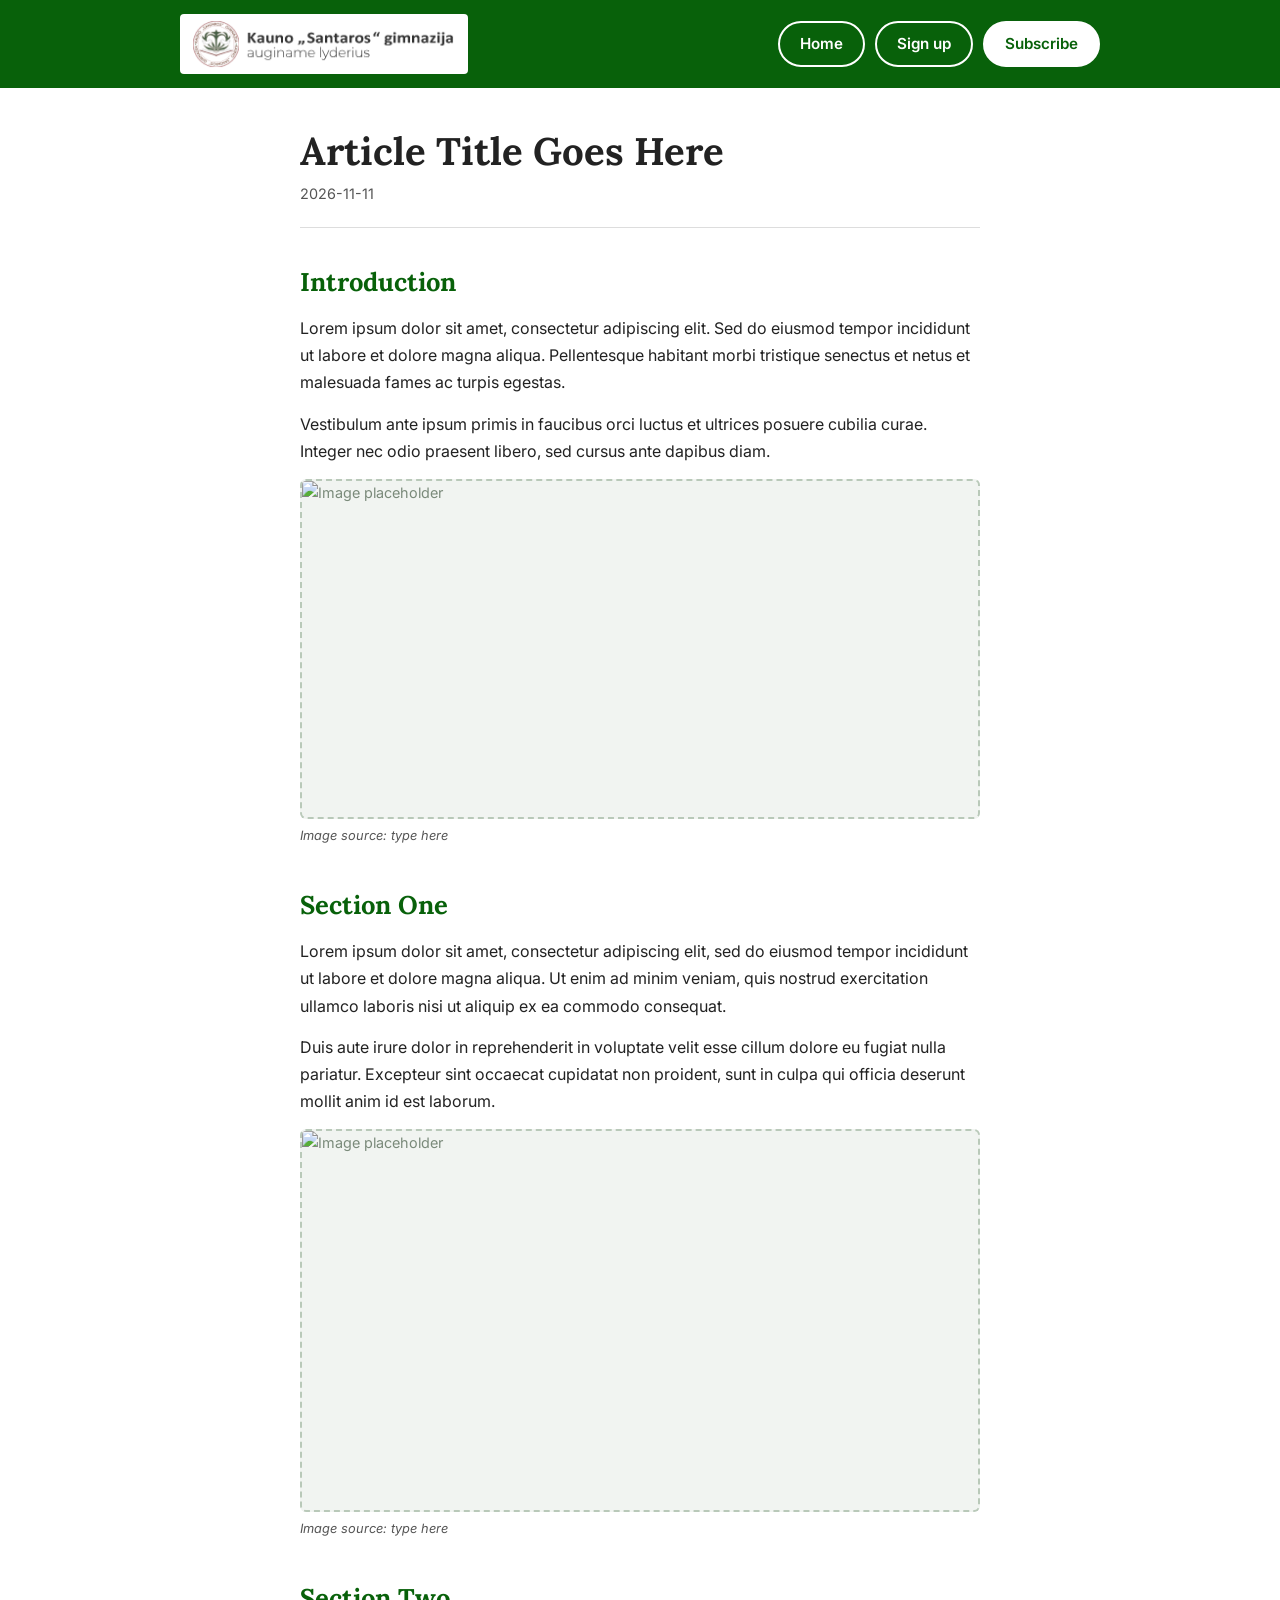
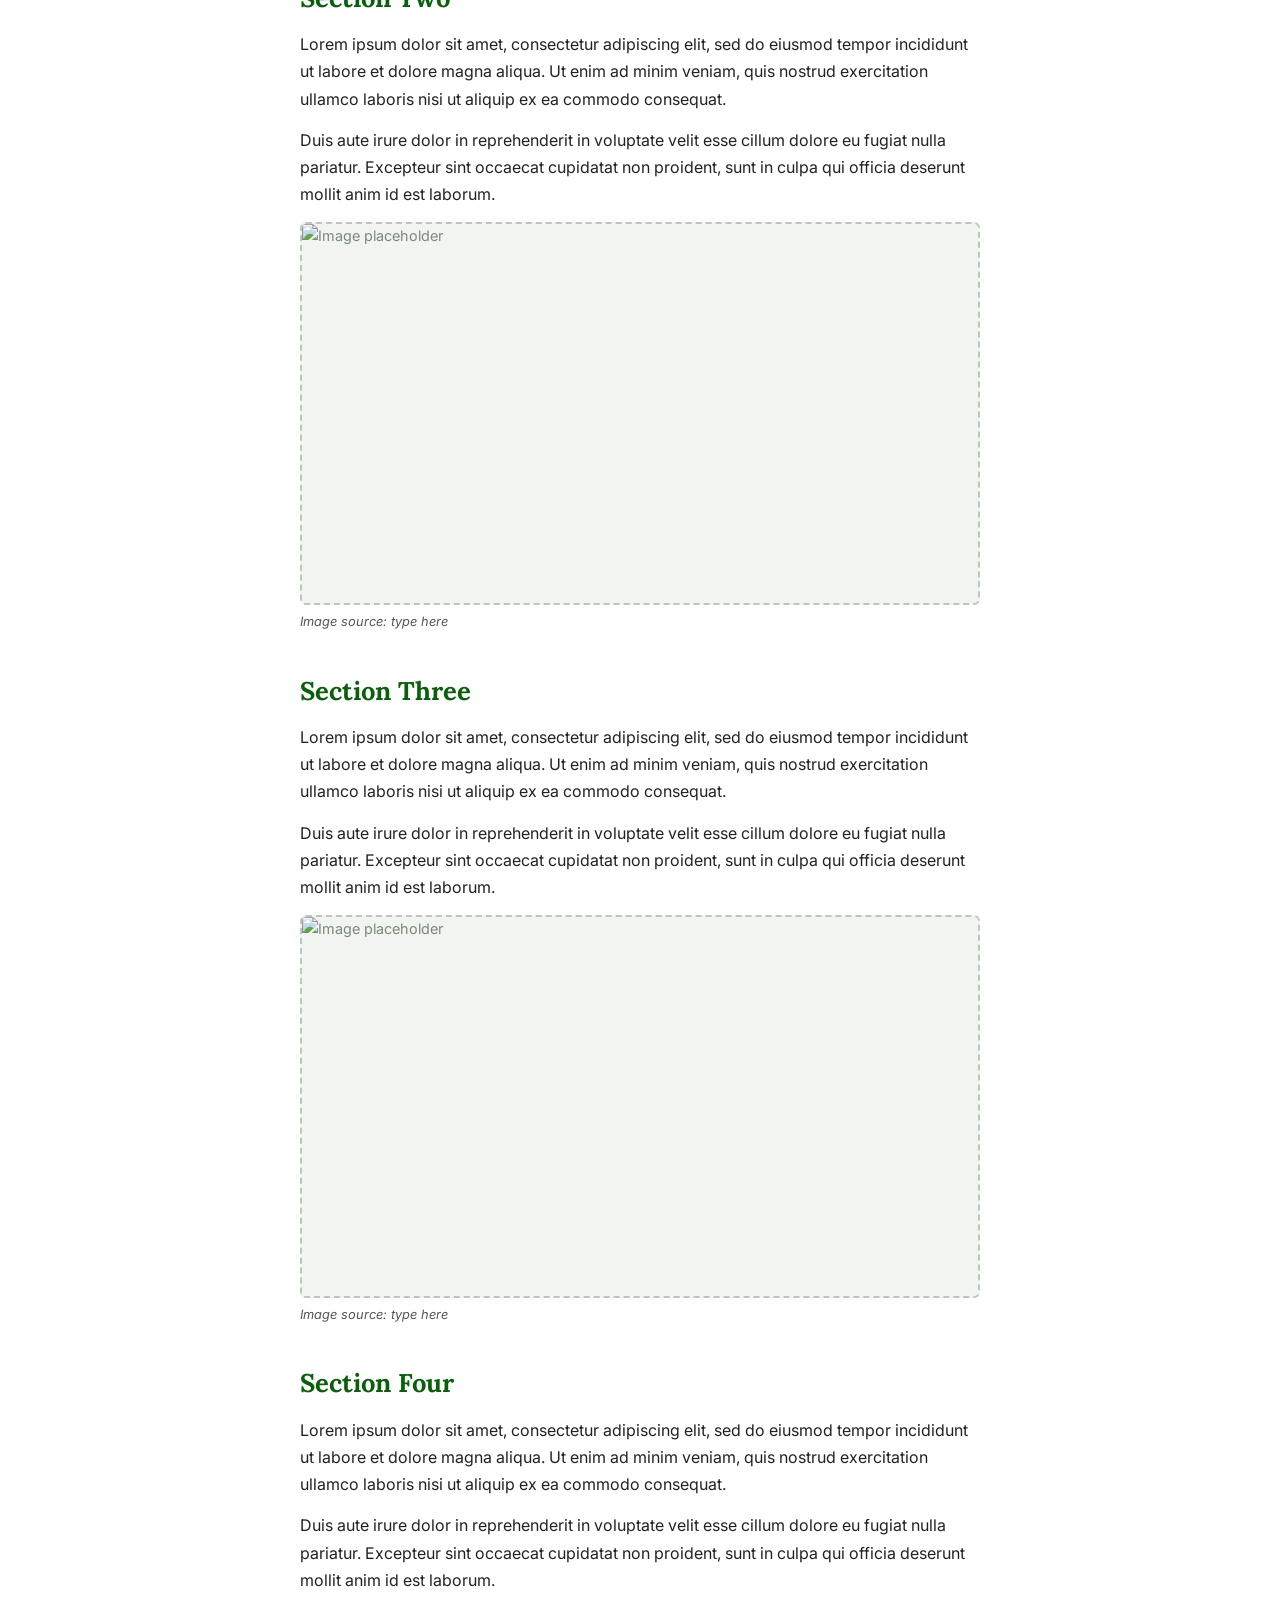
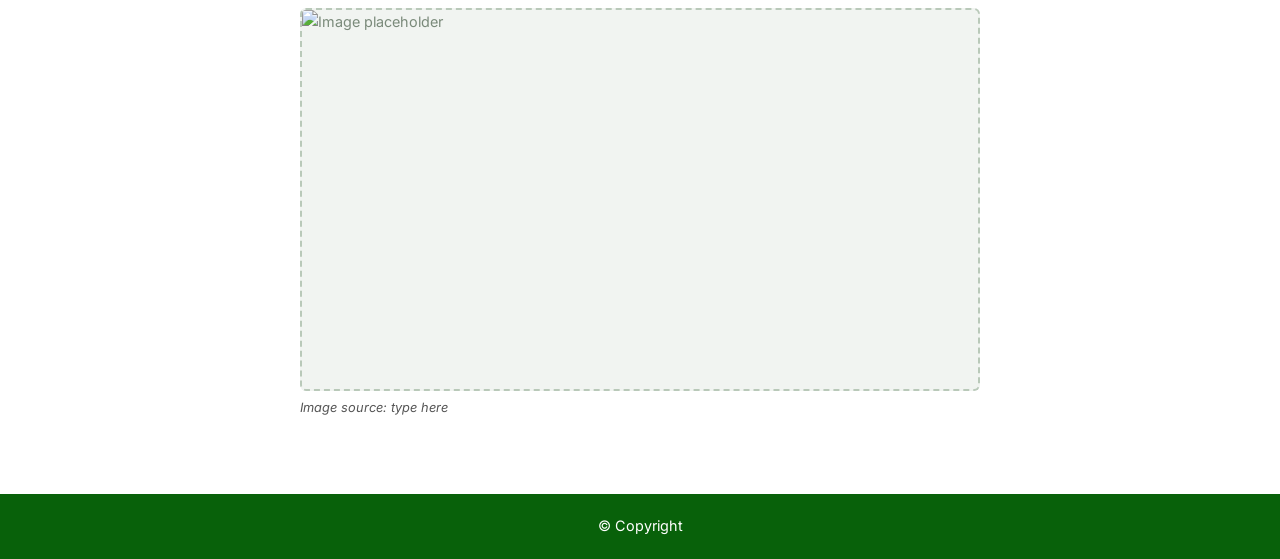
==== index.html @ 3a8f2c51 "Add files via upload" ====
<!DOCTYPE html>
<html lang="en">
<head>
  <meta charset="utf-8">
  <meta name="viewport" content="width=device-width, initial-scale=1, viewport-fit=cover">
  <title>Article</title>
  <link rel="preconnect" href="https://fonts.googleapis.com">
  <link href="https://fonts.googleapis.com/css2?family=Lora:wght@400;700&family=Inter:wght@400;600&display=swap" rel="stylesheet">
  <link rel="stylesheet" href="style.css">
</head>
<body>
  <header>
    <div class="bar">
      <a class="logo" href="#" onclick="return false">
        <img src="santara-new-logo.png" alt="Kauno Santaros gimnazija">
      </a>
      <nav>
        <a href="#" onclick="return false">Home</a>
        <a href="#" onclick="return false">Sign up</a>
        <a class="cta" href="#" onclick="return false">Subscribe</a>
      </nav>
    </div>
  </header>

  <main>
    <article>
      <h1>Article Title Goes Here</h1>
      <p class="meta">2026-11-11</p>
      
      <section id="intro">
        <h2>Introduction</h2>
        <p>Lorem ipsum dolor sit amet, consectetur adipiscing elit. Sed do eiusmod tempor incididunt ut labore et dolore magna aliqua. Pellentesque habitant morbi tristique senectus et netus et malesuada fames ac turpis egestas.</p>
        <p>Vestibulum ante ipsum primis in faucibus orci luctus et ultrices posuere cubilia curae. Integer nec odio praesent libero, sed cursus ante dapibus diam.</p>
        <figure>
          <img class="img hero" src="placeholder.jpg" alt="Image placeholder">
          <figcaption>Image source: type here</figcaption>
        </figure>
      </section>

      <section id="s1">
        <h2>Section One</h2>
        <p>Lorem ipsum dolor sit amet, consectetur adipiscing elit, sed do eiusmod tempor incididunt ut labore et dolore magna aliqua. Ut enim ad minim veniam, quis nostrud exercitation ullamco laboris nisi ut aliquip ex ea commodo consequat.</p>
        <p>Duis aute irure dolor in reprehenderit in voluptate velit esse cillum dolore eu fugiat nulla pariatur. Excepteur sint occaecat cupidatat non proident, sunt in culpa qui officia deserunt mollit anim id est laborum.</p>
        <figure>
          <img class="img" src="placeholder.jpg" alt="Image placeholder">
          <figcaption>Image source: type here</figcaption>
        </figure>
      </section>

      <section id="s2">
        <h2>Section Two</h2>
        <p>Lorem ipsum dolor sit amet, consectetur adipiscing elit, sed do eiusmod tempor incididunt ut labore et dolore magna aliqua. Ut enim ad minim veniam, quis nostrud exercitation ullamco laboris nisi ut aliquip ex ea commodo consequat.</p>
        <p>Duis aute irure dolor in reprehenderit in voluptate velit esse cillum dolore eu fugiat nulla pariatur. Excepteur sint occaecat cupidatat non proident, sunt in culpa qui officia deserunt mollit anim id est laborum.</p>
        <figure>
          <img class="img" src="placeholder.jpg" alt="Image placeholder">
          <figcaption>Image source: type here</figcaption>
        </figure>
      </section>

      <section id="s3">
        <h2>Section Three</h2>
        <p>Lorem ipsum dolor sit amet, consectetur adipiscing elit, sed do eiusmod tempor incididunt ut labore et dolore magna aliqua. Ut enim ad minim veniam, quis nostrud exercitation ullamco laboris nisi ut aliquip ex ea commodo consequat.</p>
        <p>Duis aute irure dolor in reprehenderit in voluptate velit esse cillum dolore eu fugiat nulla pariatur. Excepteur sint occaecat cupidatat non proident, sunt in culpa qui officia deserunt mollit anim id est laborum.</p>
        <figure>
          <img class="img" src="placeholder.jpg" alt="Image placeholder">

          <figcaption>Image source: type here</figcaption>
        </figure>
      </section>

      <section id="s4">
        <h2>Section Four</h2>
        <p>Lorem ipsum dolor sit amet, consectetur adipiscing elit, sed do eiusmod tempor incididunt ut labore et dolore magna aliqua. Ut enim ad minim veniam, quis nostrud exercitation ullamco laboris nisi ut aliquip ex ea commodo consequat.</p>
        <p>Duis aute irure dolor in reprehenderit in voluptate velit esse cillum dolore eu fugiat nulla pariatur. Excepteur sint occaecat cupidatat non proident, sunt in culpa qui officia deserunt mollit anim id est laborum.</p>
        <figure>
          <img class="img" src="placeholder.jpg" alt="Image placeholder">
          <figcaption>Image source: type here</figcaption>
        </figure>
      </section>
    </article>
  </main>

  <footer>&copy; Copyright</footer>

  <script src="script.js"></script>
</body>
</html>
---- style.css ----
:root {
  --green: #08610A;
  --bg: #ffffff;
  --text: #222222;
  --muted: #555555;
  --line: #dddddd;
  --on-green: #ffffff;
  color-scheme: light;
  box-sizing: border-box;
  padding-top: env(safe-area-inset-top, 0px);
  padding-bottom: env(safe-area-inset-bottom, 0px);
}

*, *::before, *::after {
  box-sizing: border-box;
}

html {
  scroll-padding-top: env(safe-area-inset-top, 0px);
}

body {
  margin: 0;
  background: var(--bg);
  color: var(--text);
  font-family: "Inter", Arial, sans-serif;
  line-height: 1.7;
}

header {
  background: var(--green);
  color: var(--on-green);
}

.bar {
  max-width: 960px;
  margin: 0 auto;
  padding: 14px 20px;
  display: flex;
  align-items: center;
  justify-content: space-between;
  gap: 16px;
  flex-wrap: wrap;
}

.logo {
  background: #fff;
  padding: 6px 12px;
  border-radius: 4px;
  display: block;
  line-height: 0;
}

.logo img {
  height: 48px;
  max-width: 100%;
  display: block;
}

nav {
  display: flex;
  gap: 10px;
  flex-wrap: wrap;
}

nav a {
  color: var(--on-green);
  text-decoration: none;
  font-weight: 600;
  font-size: .95rem;
  padding: 8px 20px;
  border: 2px solid var(--on-green);
  border-radius: 999px;
  background: transparent;
}

nav a:hover {
  background: #ffffff;
  color: var(--green);
}

nav a.cta {
  background: #ffffff;
  color: var(--green);
}

nav a.cta:hover {
  background: #e3f1e3;
  border-color: #e3f1e3;
}

main {
  max-width: 720px;
  margin: 0 auto;
  padding: 40px 20px;
}

h1 {
  font-family: "Lora", Georgia, serif;
  font-size: 2.4rem;
  line-height: 1.2;
  margin: 0 0 8px;
}

.meta {
  color: var(--muted);
  font-size: .9rem;
  margin: 0 0 32px;
  padding-bottom: 20px;
  border-bottom: 1px solid var(--line);
}

h2 {
  font-family: "Lora", Georgia, serif;
  font-size: 1.6rem;
  margin: 0 0 12px;
  color: var(--green);
}

section {
  margin-bottom: 36px;
}

p {
  margin: 0 0 14px;
}

footer {
  background: var(--green);
  color: var(--on-green);
  text-align: center;
  padding: 20px;
  font-size: .9rem;
}

figure {
  margin: 0 0 18px;
}

.img {
  background: #f1f4f1;
  border: 2px dashed #b9c9b9;
  border-radius: 6px;
  aspect-ratio: 16/9;
  display: flex;
  align-items: center;
  justify-content: center;
  color: #7a8a7a;
  font-size: .9rem;
  margin: 0;
}

.img.hero {
  aspect-ratio: 2/1;
}

figcaption {
  font-size: .8rem;
  color: var(--muted);
  margin-top: 6px;
  font-style: italic;
}

h1, h2, p {
  overflow-wrap: break-word;
}

@media (max-width: 900px) {
  main {
    padding: 32px 24px;
  }
  h1 {
    font-size: 2.1rem;
  }
}

@media (max-width: 600px) {
  .bar {
    flex-direction: column;
    align-items: stretch;
    gap: 12px;
    padding: 12px 16px;
  }
  .logo {
    align-self: center;
  }
  .logo img {
    height: 40px;
  }
  nav {
    width: 100%;
    gap: 8px;
  }
  nav a {
    flex: 1;
    text-align: center;
    padding: 8px 10px;
    font-size: .9rem;
  }
  main {
    padding: 24px 16px;
  }
  h1 {
    font-size: 1.7rem;
  }
  h2 {
    font-size: 1.3rem;
  }
  section {
    margin-bottom: 28px;
  }
  .img.hero {
    aspect-ratio: 16/9;
  }
}
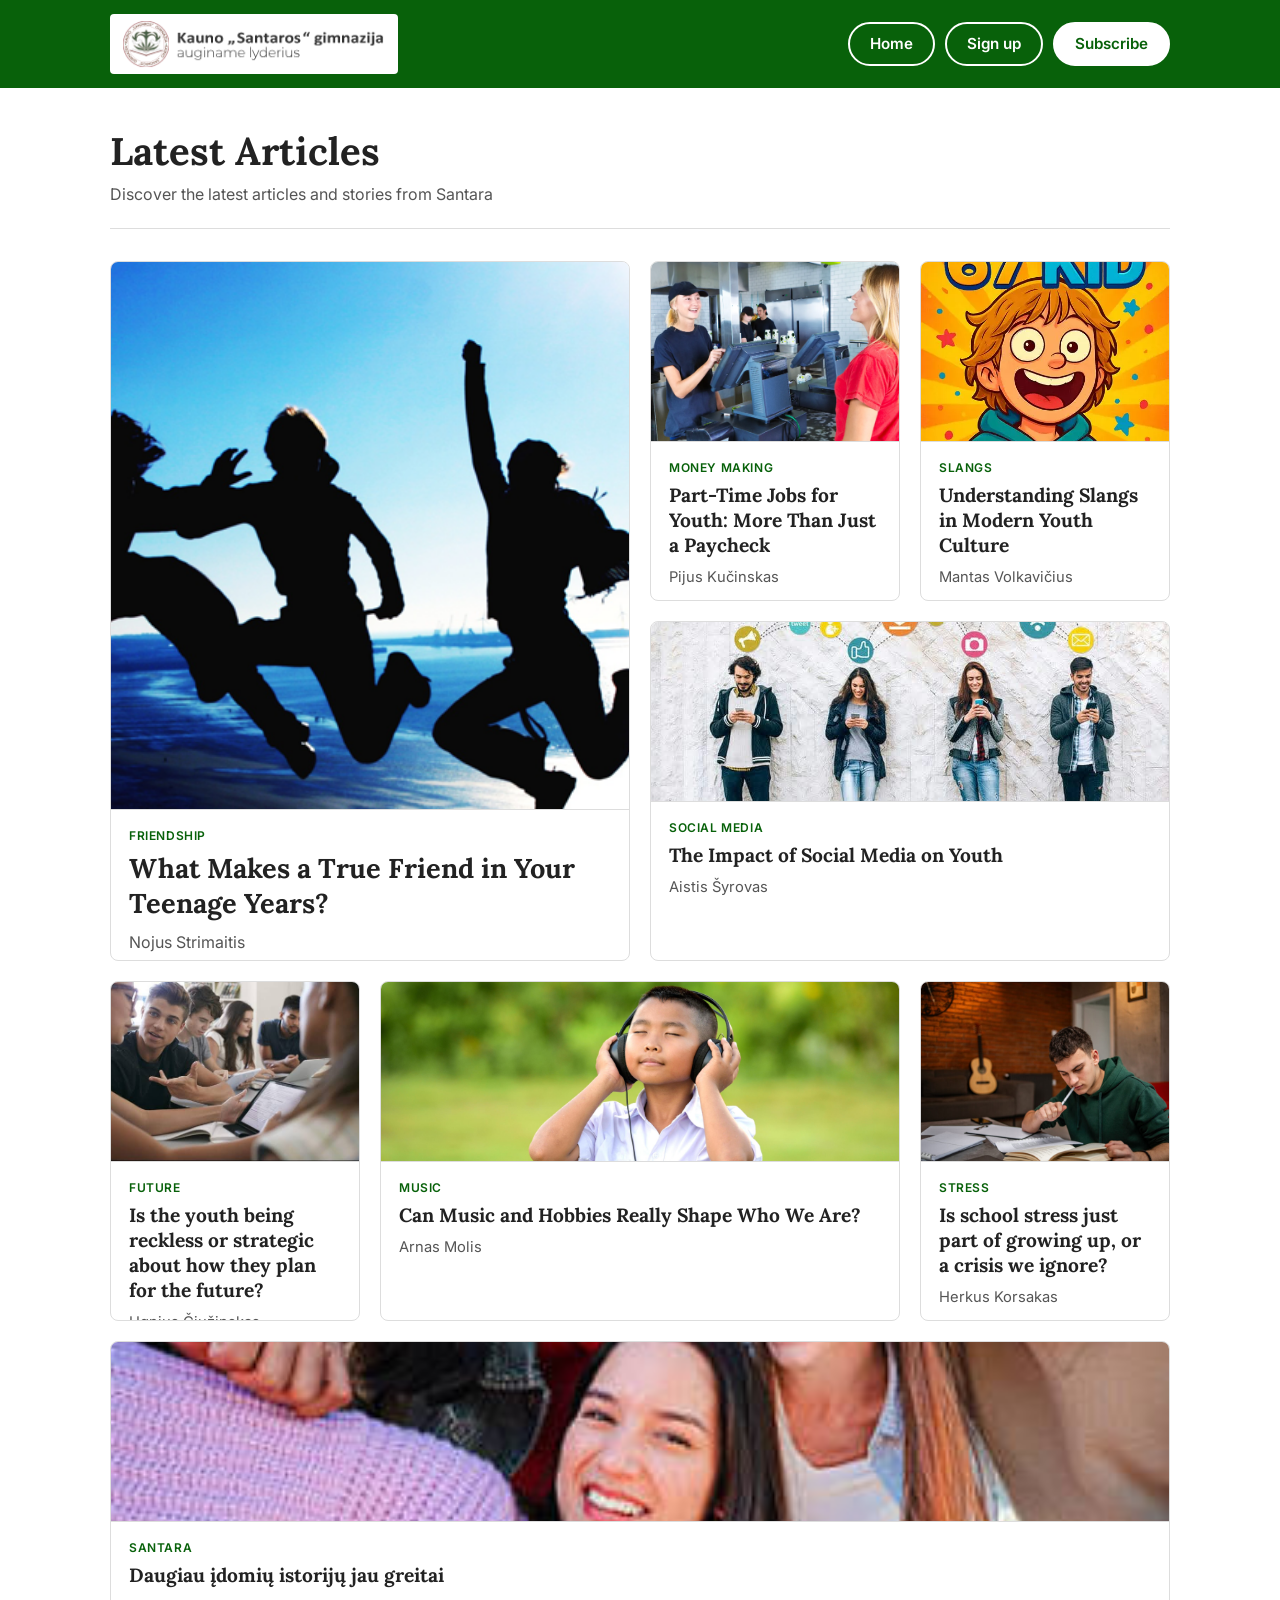
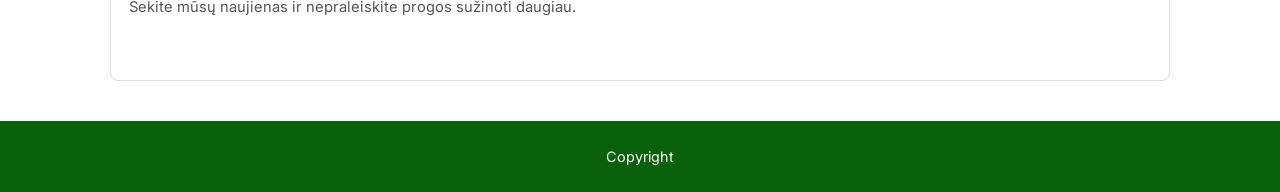
==== commit 7fea6b32: "test" ====
--- a/index.html
+++ b/index.html
@@ -1,87 +1,131 @@
-<!DOCTYPE html>
-<html lang="en">
-<head>
-  <meta charset="utf-8">
-  <meta name="viewport" content="width=device-width, initial-scale=1, viewport-fit=cover">
-  <title>Article</title>
-  <link rel="preconnect" href="https://fonts.googleapis.com">
-  <link href="https://fonts.googleapis.com/css2?family=Lora:wght@400;700&family=Inter:wght@400;600&display=swap" rel="stylesheet">
-  <link rel="stylesheet" href="style.css">
-</head>
-<body>
-  <header>
-    <div class="bar">
-      <a class="logo" href="#" onclick="return false">
-        <img src="santara-new-logo.png" alt="Kauno Santaros gimnazija">
-      </a>
-      <nav>
-        <a href="#" onclick="return false">Home</a>
-        <a href="#" onclick="return false">Sign up</a>
-        <a class="cta" href="#" onclick="return false">Subscribe</a>
-      </nav>
-    </div>
-  </header>
-
-  <main>
-    <article>
-      <h1>Article Title Goes Here</h1>
-      <p class="meta">2026-11-11</p>
-      
-      <section id="intro">
-        <h2>Introduction</h2>
-        <p>Lorem ipsum dolor sit amet, consectetur adipiscing elit. Sed do eiusmod tempor incididunt ut labore et dolore magna aliqua. Pellentesque habitant morbi tristique senectus et netus et malesuada fames ac turpis egestas.</p>
-        <p>Vestibulum ante ipsum primis in faucibus orci luctus et ultrices posuere cubilia curae. Integer nec odio praesent libero, sed cursus ante dapibus diam.</p>
-        <figure>
-          <img class="img hero" src="placeholder.jpg" alt="Image placeholder">
-          <figcaption>Image source: type here</figcaption>
-        </figure>
-      </section>
-
-      <section id="s1">
-        <h2>Section One</h2>
-        <p>Lorem ipsum dolor sit amet, consectetur adipiscing elit, sed do eiusmod tempor incididunt ut labore et dolore magna aliqua. Ut enim ad minim veniam, quis nostrud exercitation ullamco laboris nisi ut aliquip ex ea commodo consequat.</p>
-        <p>Duis aute irure dolor in reprehenderit in voluptate velit esse cillum dolore eu fugiat nulla pariatur. Excepteur sint occaecat cupidatat non proident, sunt in culpa qui officia deserunt mollit anim id est laborum.</p>
-        <figure>
-          <img class="img" src="placeholder.jpg" alt="Image placeholder">
-          <figcaption>Image source: type here</figcaption>
-        </figure>
-      </section>
-
-      <section id="s2">
-        <h2>Section Two</h2>
-        <p>Lorem ipsum dolor sit amet, consectetur adipiscing elit, sed do eiusmod tempor incididunt ut labore et dolore magna aliqua. Ut enim ad minim veniam, quis nostrud exercitation ullamco laboris nisi ut aliquip ex ea commodo consequat.</p>
-        <p>Duis aute irure dolor in reprehenderit in voluptate velit esse cillum dolore eu fugiat nulla pariatur. Excepteur sint occaecat cupidatat non proident, sunt in culpa qui officia deserunt mollit anim id est laborum.</p>
-        <figure>
-          <img class="img" src="placeholder.jpg" alt="Image placeholder">
-          <figcaption>Image source: type here</figcaption>
-        </figure>
-      </section>
-
-      <section id="s3">
-        <h2>Section Three</h2>
-        <p>Lorem ipsum dolor sit amet, consectetur adipiscing elit, sed do eiusmod tempor incididunt ut labore et dolore magna aliqua. Ut enim ad minim veniam, quis nostrud exercitation ullamco laboris nisi ut aliquip ex ea commodo consequat.</p>
-        <p>Duis aute irure dolor in reprehenderit in voluptate velit esse cillum dolore eu fugiat nulla pariatur. Excepteur sint occaecat cupidatat non proident, sunt in culpa qui officia deserunt mollit anim id est laborum.</p>
-        <figure>
-          <img class="img" src="placeholder.jpg" alt="Image placeholder">
-
-          <figcaption>Image source: type here</figcaption>
-        </figure>
-      </section>
-
-      <section id="s4">
-        <h2>Section Four</h2>
-        <p>Lorem ipsum dolor sit amet, consectetur adipiscing elit, sed do eiusmod tempor incididunt ut labore et dolore magna aliqua. Ut enim ad minim veniam, quis nostrud exercitation ullamco laboris nisi ut aliquip ex ea commodo consequat.</p>
-        <p>Duis aute irure dolor in reprehenderit in voluptate velit esse cillum dolore eu fugiat nulla pariatur. Excepteur sint occaecat cupidatat non proident, sunt in culpa qui officia deserunt mollit anim id est laborum.</p>
-        <figure>
-          <img class="img" src="placeholder.jpg" alt="Image placeholder">
-          <figcaption>Image source: type here</figcaption>
-        </figure>
-      </section>
-    </article>
-  </main>
-
-  <footer>&copy; Copyright</footer>
-
-  <script src="script.js"></script>
-</body>
+<!DOCTYPE html>
+<html lang="lt">
+<head>
+  <meta charset="utf-8">
+  <meta name="viewport" content="width=device-width, initial-scale=1, viewport-fit=cover">
+  <title>Home</title>
+  <link rel="icon" href="santara-logo.jpg" type="image/x-icon">
+  <link rel="preconnect" href="https://fonts.googleapis.com">
+  <link href="https://fonts.googleapis.com/css2?family=Lora:wght@400;700&family=Inter:wght@400;600&display=swap" rel="stylesheet">
+  <link rel="stylesheet" href="css/home.css">
+</head>
+<body>
+  <header>
+    <div class="bar">
+      <a class="logo" href="index.html">
+        <img src="santara-new-logo.png" alt="Kauno Santaros gimnazija">
+      </a>
+      <nav>
+        <a href="index.html">Home</a>
+        <a href="#" onclick="return false">Sign up</a>
+        <a class="cta" href="#" onclick="return false">Subscribe</a>
+      </nav>
+    </div>
+  </header>
+
+  <main>
+    <h1>Latest Articles</h1>
+    <p class="sub">Discover the latest articles and stories from Santara</p>
+    
+    <div class="grid">
+      <!-- 1. Friendship -->
+      <a class="card feature" href="Friendship/Artricle1.html">
+        <div class="img">
+          <img src="Friendship/friendship.png" alt="Friendship">
+        </div>
+        <div class="body">
+          <span class="tag">Friendship</span>
+          <h2>What Makes a True Friend in Your Teenage Years?</h2>
+          <p>Nojus Strimaitis</p>
+        </div>
+      </a>
+
+      <!-- 2. Money Making -->
+      <a class="card" href="MoneyMaking/Artricle1.html">
+        <div class="img">
+          <img src="MoneyMaking/899609143_2524491261411452_3145809781350644304_n.png" alt="Money Making">
+        </div>
+        <div class="body">
+          <span class="tag">Money Making</span>
+          <h2>Part-Time Jobs for Youth: More Than Just a Paycheck</h2>
+          <p>Pijus Kučinskas</p>
+        </div>
+      </a>
+
+      <!-- 3. Slangs -->
+      <a class="card" href="Slangs/Artricle1.html">
+        <div class="img">
+          <img src="Slangs/OIP.Bl46G79WP2mMJPfkw9B8qwHaHa.webp" alt="Slangs">
+        </div>
+        <div class="body">
+          <span class="tag">Slangs</span>
+          <h2>Understanding Slangs in Modern Youth Culture</h2>
+          <p>Mantas Volkavičius</p>
+        </div>
+      </a>
+
+      <!-- 4. Social Media -->
+      <a class="card wide" href="socialMedia/Artricle1.html">
+        <div class="img">
+          <img src="socialMedia/download (1).jpg" alt="Social Media">
+        </div>
+        <div class="body">
+          <span class="tag">Social Media</span>
+          <h2>The Impact of Social Media on Youth</h2>
+          <p>Aistis Šyrovas</p>
+        </div>
+      </a>
+
+      <!-- 5. Future -->
+      <a class="card" href="Future/Artricle1.html">
+        <div class="img">
+          <img src="Future/04c58ca1-2339-4ad8-bf11-306cc968c7b8.gif" alt="Future">
+        </div>
+        <div class="body">
+          <span class="tag">Future</span>
+          <h2>Is the youth being reckless or strategic about how they plan for the future?</h2>
+          <p>Ugnius Čiužinskas</p>
+        </div>
+      </a>
+
+      <!-- 6. Music -->
+      <a class="card wide" href="Music/Artricle1.html">
+        <div class="img">
+          <img src="Music/Screenshot 2026-11-12 193121.png" alt="Music">
+        </div>
+        <div class="body">
+          <span class="tag">Music</span>
+          <h2>Can Music and Hobbies Really Shape Who We Are?</h2>
+          <p>Arnas Molis</p>
+        </div>
+      </a>
+
+      <!-- 7. Stress -->
+      <a class="card" href="Stress/Artricle1.html">
+        <div class="img">
+          <img src="Stress/image.png" alt="Stress">
+        </div>
+        <div class="body">
+          <span class="tag">Stress</span>
+          <h2>Is school stress just part of growing up, or a crisis we ignore?</h2>
+          <p>Herkus Korsakas</p>
+        </div>
+      </a>
+
+
+      <a class="card wide full" href="#" onclick="return false">
+        <div class="img">
+          <img src="Friendship/images.png" alt="Santara">
+        </div>
+        <div class="body">
+          <span class="tag">Santara</span>
+          <h2>Daugiau įdomių istorijų jau greitai</h2>
+          <p>Sekite mūsų naujienas ir nepraleiskite progos sužinoti daugiau.</p>
+        </div>
+      </a>
+    </div>
+  </main>
+
+  <footer>Copyright</footer>
+</body>
 </html>
--- a/css/home.css
+++ b/css/home.css
@@ -0,0 +1,292 @@
+:root {
+  --green: #08610A;
+  --bg: #ffffff;
+  --text: #222222;
+  --muted: #555555;
+  --line: #dddddd;
+  --on-green: #ffffff;
+  color-scheme: light;
+  box-sizing: border-box;
+}
+
+*, *::before, *::after {
+  box-sizing: border-box;
+}
+
+html {
+  scroll-padding-top: env(safe-area-inset-top, 0px);
+}
+
+body {
+  margin: 0;
+  background: var(--bg);
+  color: var(--text);
+  font-family: "Inter", Arial, sans-serif;
+  line-height: 1.6;
+  min-height: 100vh;
+  min-height: 100dvh;
+  display: flex;
+  flex-direction: column;
+}
+
+header {
+  background: var(--green);
+  color: var(--on-green);
+  padding-top: env(safe-area-inset-top, 0px);
+}
+
+.bar {
+  max-width: 1100px;
+  margin: 0 auto;
+  padding: 14px 20px;
+  display: flex;
+  align-items: center;
+  justify-content: space-between;
+  gap: 16px;
+  flex-wrap: wrap;
+}
+
+.logo {
+  background: #fff;
+  padding: 6px 12px;
+  border-radius: 4px;
+  display: block;
+  line-height: 0;
+}
+
+.logo img {
+  height: 48px;
+  max-width: 100%;
+  display: block;
+}
+
+nav {
+  display: flex;
+  gap: 10px;
+  flex-wrap: wrap;
+}
+
+nav a {
+  color: var(--on-green);
+  text-decoration: none;
+  font-weight: 600;
+  font-size: .95rem;
+  padding: 8px 20px;
+  border: 2px solid var(--on-green);
+  border-radius: 999px;
+  background: transparent;
+}
+
+nav a:hover {
+  background: #ffffff;
+  color: var(--green);
+}
+
+nav a.cta {
+  background: #ffffff;
+  color: var(--green);
+}
+
+nav a.cta:hover {
+  background: #e3f1e3;
+  border-color: #e3f1e3;
+}
+
+main {
+  max-width: 1100px;
+  width: 100%;
+  flex: 1;
+  margin: 0 auto;
+  padding: 40px 20px;
+}
+
+h1 {
+  font-family: "Lora", Georgia, serif;
+  font-size: 2.4rem;
+  line-height: 1.2;
+  margin: 0 0 8px;
+}
+
+.sub {
+  color: var(--muted);
+  margin: 0 0 32px;
+  padding-bottom: 20px;
+  border-bottom: 1px solid var(--line);
+}
+
+.grid {
+  display: grid;
+  grid-template-columns: repeat(4, 1fr);
+  grid-auto-rows: 340px; /* Fiksuotas eilutės aukštis užtikrina tolygų tinklelį */
+  grid-auto-flow: dense;
+  gap: 20px;
+}
+
+.feature {
+  grid-column: span 2;
+  grid-row: span 2;
+}
+
+.wide {
+  grid-column: span 2;
+}
+
+.full {
+  grid-column: 1 / -1;
+}
+
+.feature h2 {
+  font-size: 1.7rem;
+}
+
+.feature .body p {
+  font-size: 1rem;
+}
+
+.card {
+  display: flex;
+  flex-direction: column;
+  border: 1px solid var(--line);
+  border-radius: 8px;
+  overflow: hidden;
+  text-decoration: none;
+  color: var(--text);
+  background: var(--bg);
+}
+
+.card:hover {
+  border-color: var(--green);
+  box-shadow: 0 0 0 1px var(--green);
+}
+
+/* Sutvarkytas paveikslėlio konteineris */
+.img {
+  display: block;
+  width: 100%;
+  height: 180px; /* Standartinis aukštis paprastoms kortelėms */
+  background: #f1f4f1;
+  border-bottom: 1px solid var(--line);
+  overflow: hidden;
+  flex-shrink: 0;
+}
+
+/* Jeigu tai didelė (.feature) kortelė, leidžiame paveikslėliui užimti daugiau vietos */
+.feature .img {
+  height: calc(100% - 150px); /* Prisitaiko prie dvigubo aukščio kortelės */
+  min-height: 320px;
+}
+
+/* Užtikriname, kad pats <img> elementas gražiai užpildytų savo dėžutę */
+.img img {
+  width: 100%;
+  height: 100%;
+  object-fit: cover;
+  object-position: center;
+  display: block;
+}
+
+.body {
+  padding: 16px 18px 18px;
+  display: flex;
+  flex-direction: column;
+  flex: 1;
+}
+
+.tag {
+  font-size: .75rem;
+  font-weight: 600;
+  text-transform: uppercase;
+  letter-spacing: .05em;
+  color: var(--green);
+}
+
+h2 {
+  font-family: "Lora", Georgia, serif;
+  font-size: 1.2rem;
+  line-height: 1.3;
+  margin: 6px 0 8px;
+}
+
+.body p {
+  margin: 0 0 14px;
+  font-size: .92rem;
+  color: var(--muted);
+  display: -webkit-box;
+  line-clamp: 2;
+  -webkit-line-clamp: 2;
+  -webkit-box-orient: vertical;
+  overflow: hidden;
+}
+
+.more {
+  font-weight: 600;
+  color: var(--green);
+  font-size: .9rem;
+  margin-top: auto; /* Prispaudžia „Read article“ nuorodą prie kortelės apačios */
+}
+
+footer {
+  background: var(--green);
+  color: var(--on-green);
+  text-align: center;
+  padding: 24px 20px calc(24px + env(safe-area-inset-bottom, 0px));
+  font-size: .9rem;
+}
+
+@media (max-width: 1000px) {
+  .grid {
+    grid-template-columns: repeat(2, 1fr);
+    grid-auto-rows: auto;
+  }
+  .feature {
+    grid-row: span 1;
+  }
+  .feature .img {
+    height: 200px;
+  }
+  h1 {
+    font-size: 2.1rem;
+  }
+}
+
+@media (max-width: 600px) {
+  .bar {
+    flex-direction: column;
+    align-items: stretch;
+    gap: 12px;
+    padding: 12px 16px;
+  }
+  .logo {
+    align-self: center;
+  }
+  .logo img {
+    height: 40px;
+  }
+  nav {
+    width: 100%;
+    gap: 8px;
+  }
+  nav a {
+    flex: 1;
+    text-align: center;
+    padding: 8px 10px;
+    font-size: .9rem;
+  }
+  main {
+    padding: 24px 16px;
+  }
+  h1 {
+    font-size: 1.7rem;
+  }
+  .grid {
+    grid-template-columns: 1fr;
+    grid-auto-rows: auto;
+  }
+  .feature, .wide, .full {
+    grid-column: auto;
+    grid-row: auto;
+  }
+  .img {
+    height: 220px;
+  }
+}
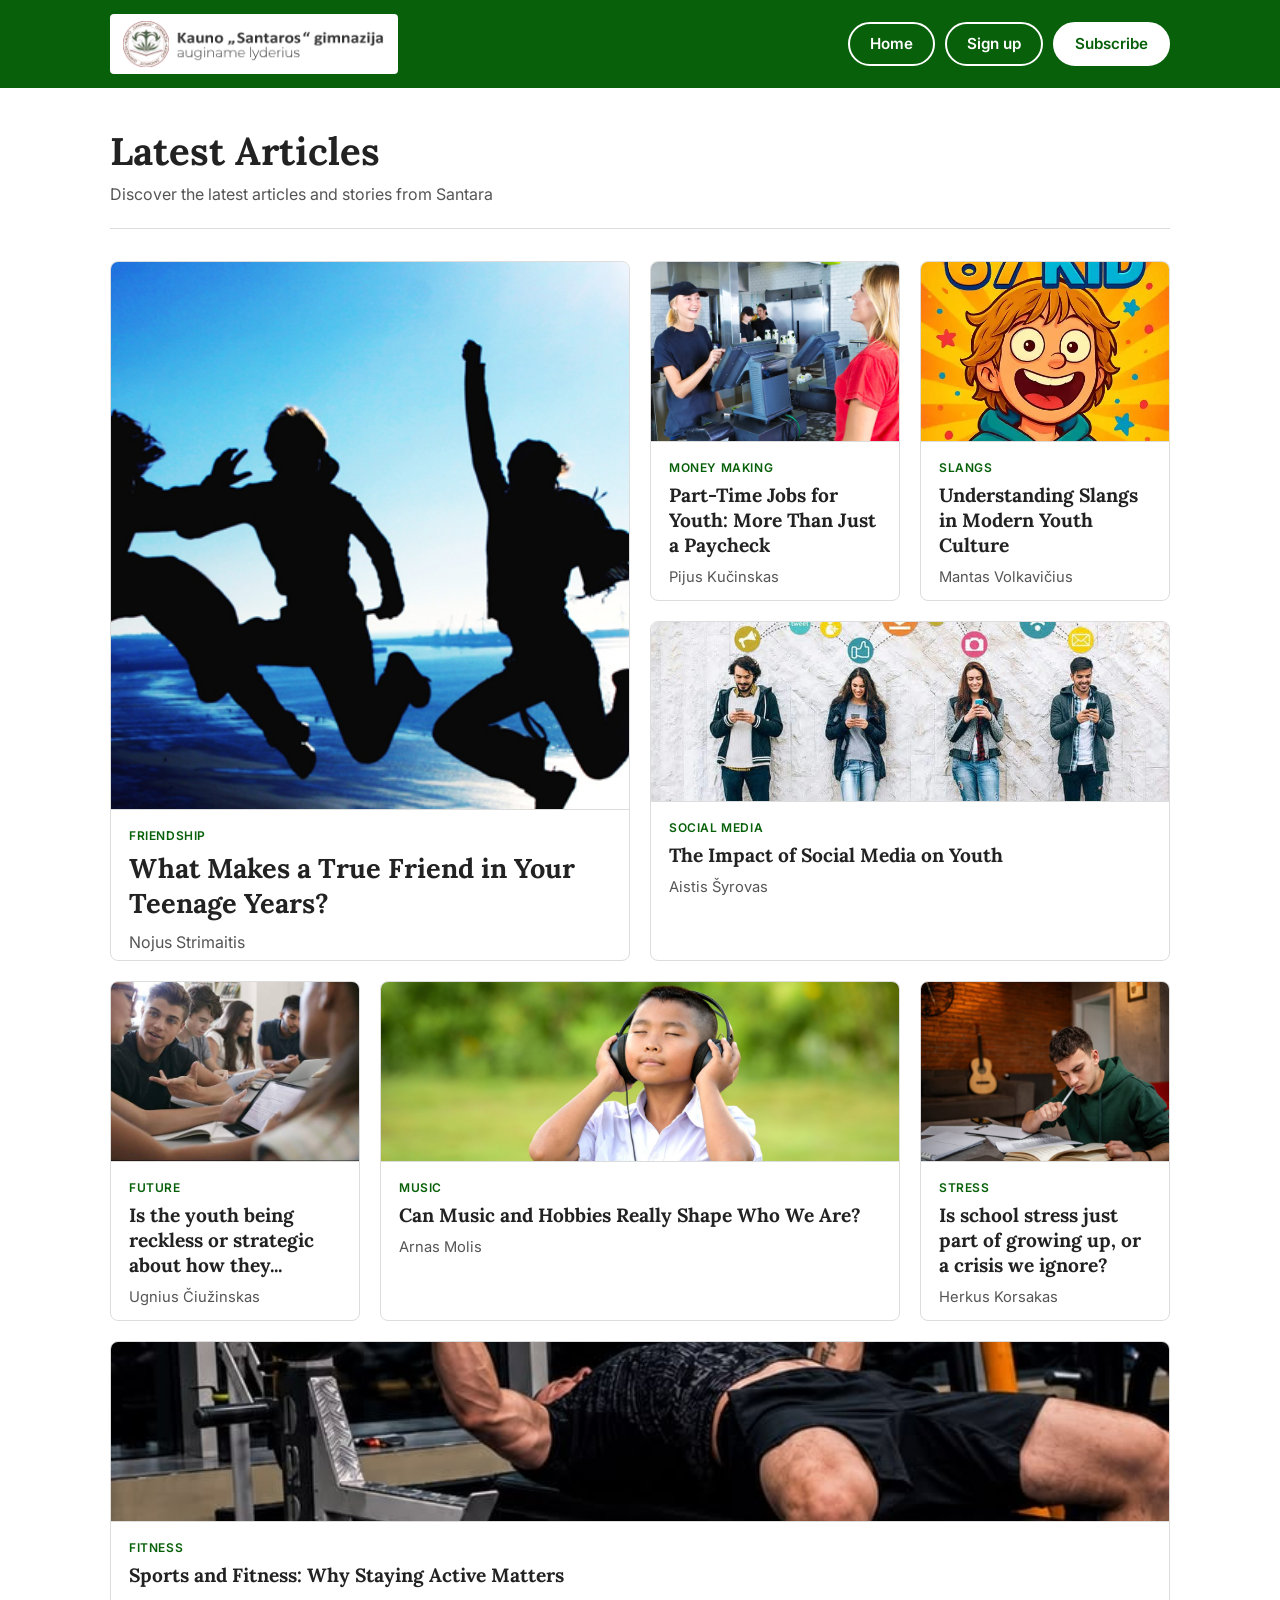
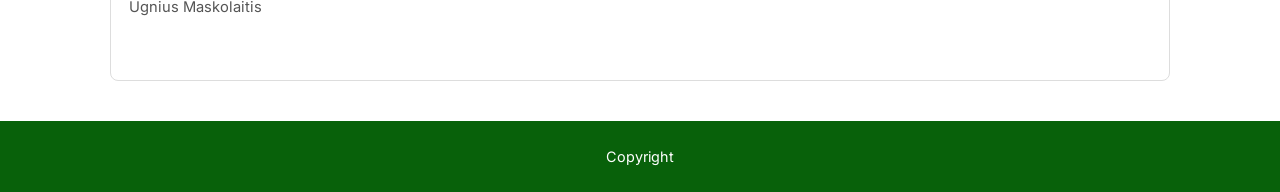
==== commit d2988559: "Finished Product" ====
--- a/index.html
+++ b/index.html
@@ -83,7 +83,7 @@
         </div>
         <div class="body">
           <span class="tag">Future</span>
-          <h2>Is the youth being reckless or strategic about how they plan for the future?</h2>
+          <h2>Is the youth being reckless or strategic about how they...</h2>
           <p>Ugnius Čiužinskas</p>
         </div>
       </a>
@@ -112,15 +112,15 @@
         </div>
       </a>
 
-
-      <a class="card wide full" href="#" onclick="return false">
+      <!-- 8. Fitness -->
+      <a class="card wide full" href="Fitness/Artricle1.html">
         <div class="img">
-          <img src="Friendship/images.png" alt="Santara">
+          <img src="Fitness/2a3372b8-7e61-4d90-ba01-de84bb965b98.jpg" alt="Santara">
         </div>
         <div class="body">
-          <span class="tag">Santara</span>
-          <h2>Daugiau įdomių istorijų jau greitai</h2>
-          <p>Sekite mūsų naujienas ir nepraleiskite progos sužinoti daugiau.</p>
+          <span class="tag">Fitness</span>
+          <h2>Sports and Fitness: Why Staying Active Matters</h2>
+          <p>Ugnius Maskolaitis</p>
         </div>
       </a>
     </div>
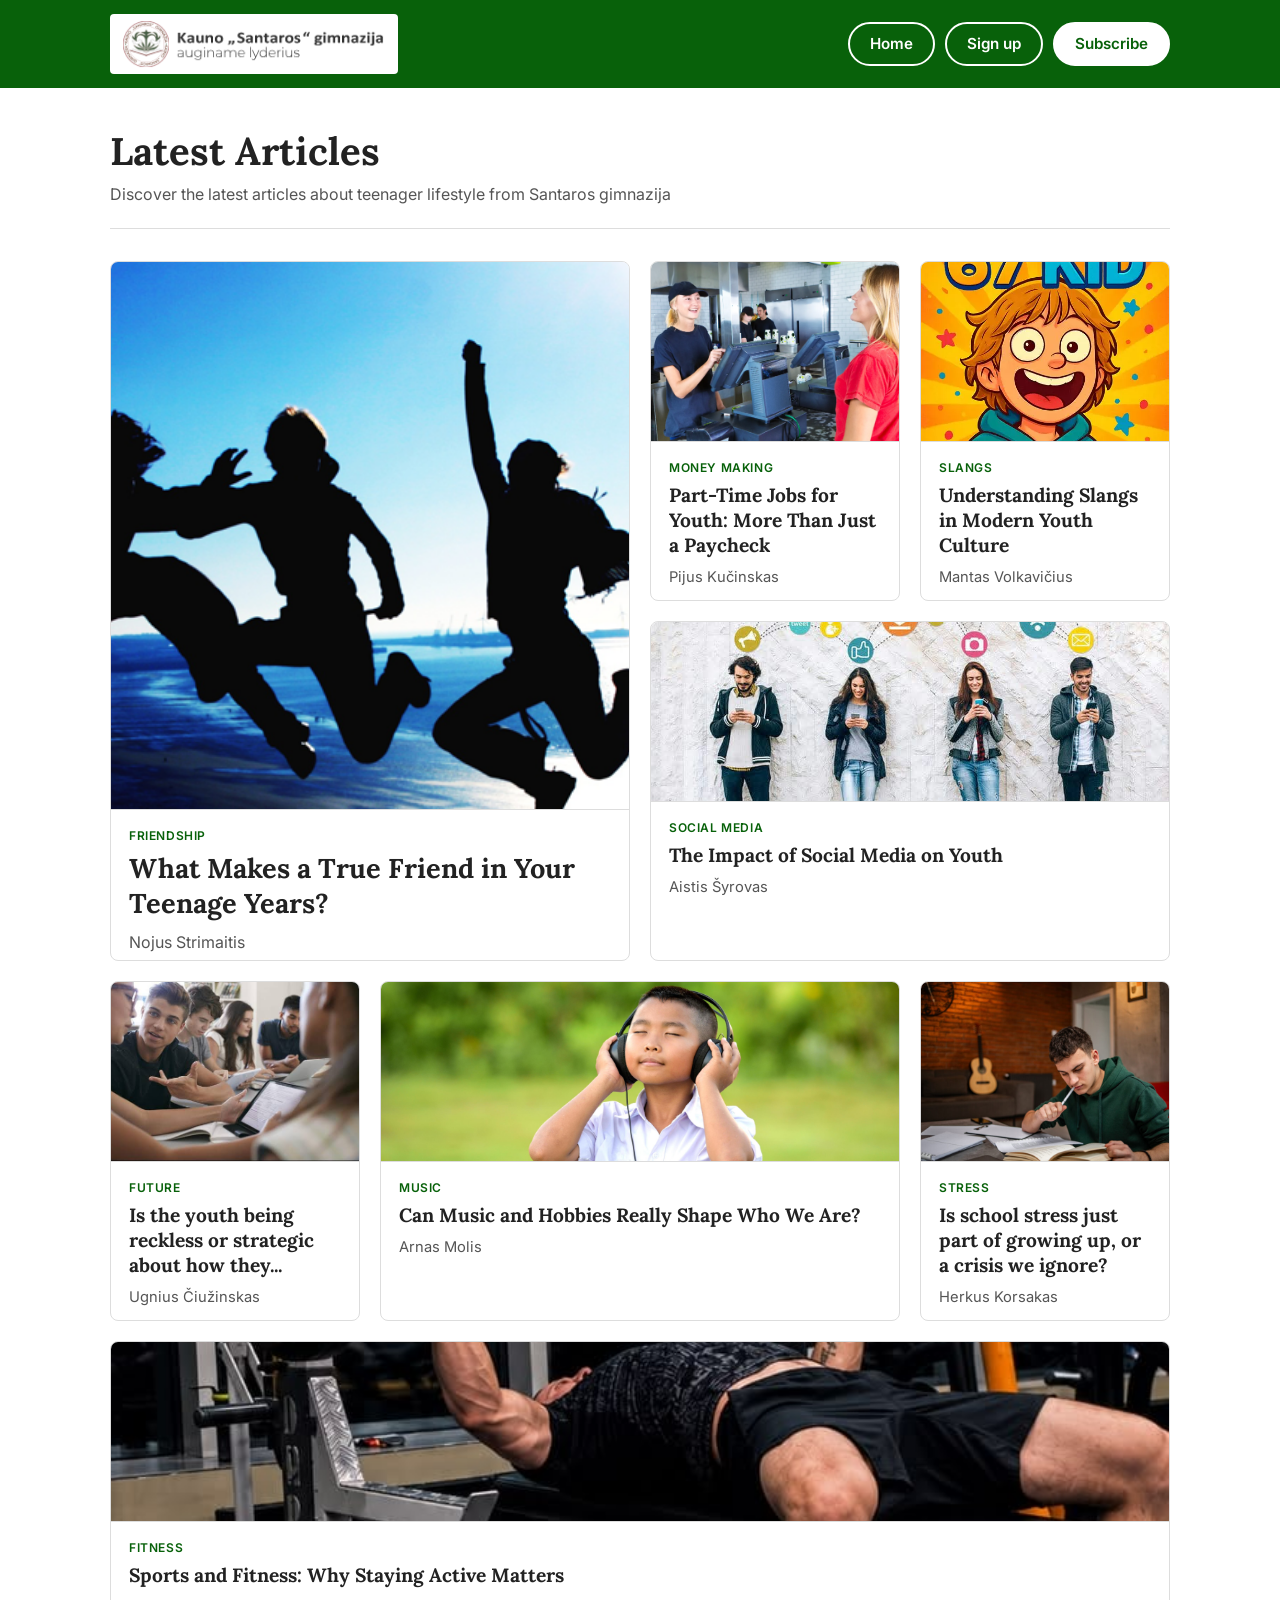
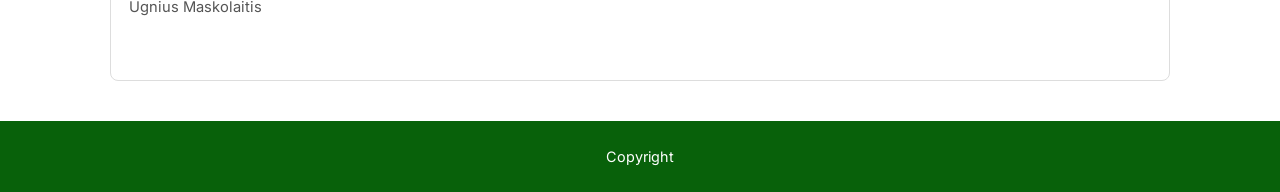
==== commit fb1c0c0a: "Update index.html" ====
--- a/index.html
+++ b/index.html
@@ -25,7 +25,7 @@
 
   <main>
     <h1>Latest Articles</h1>
-    <p class="sub">Discover the latest articles and stories from Santara</p>
+    <p class="sub">Discover the latest articles about teenager lifestyle from Santaros gimnazija</p>
     
     <div class="grid">
       <!-- 1. Friendship -->
